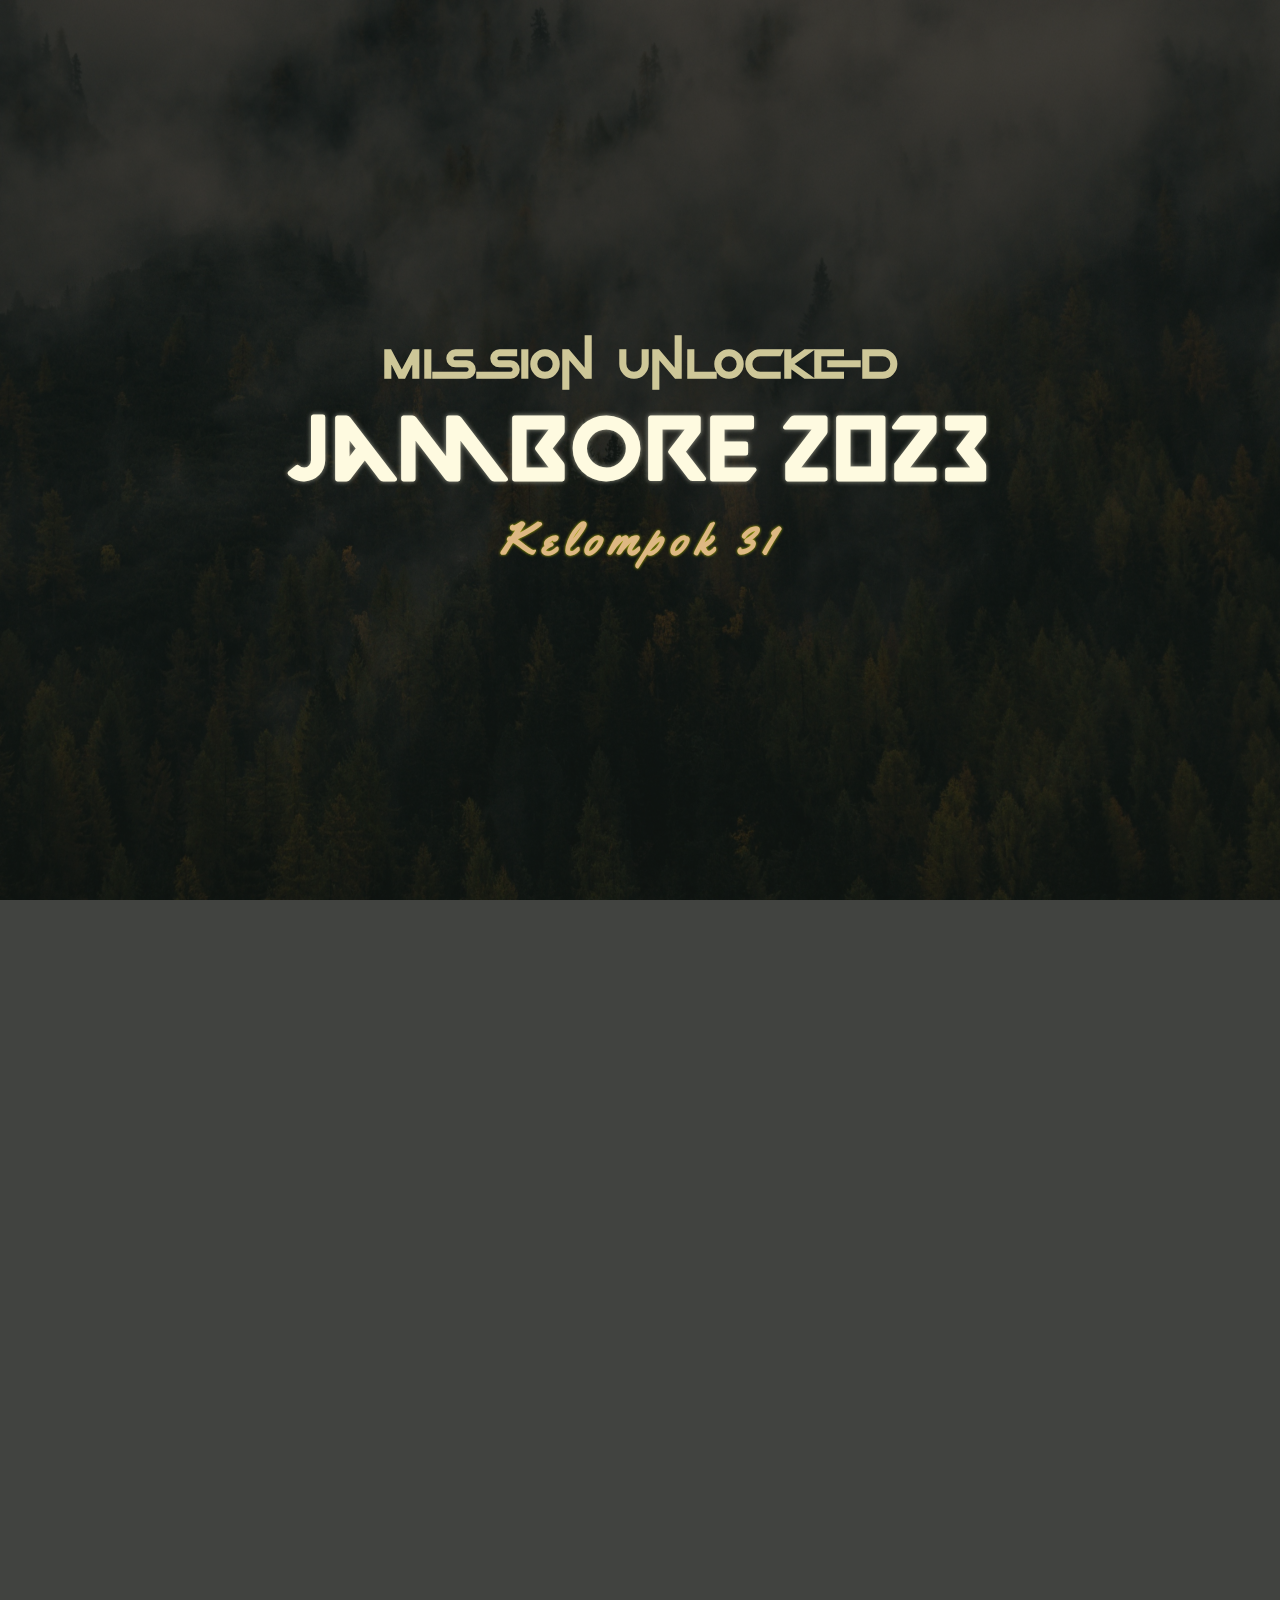
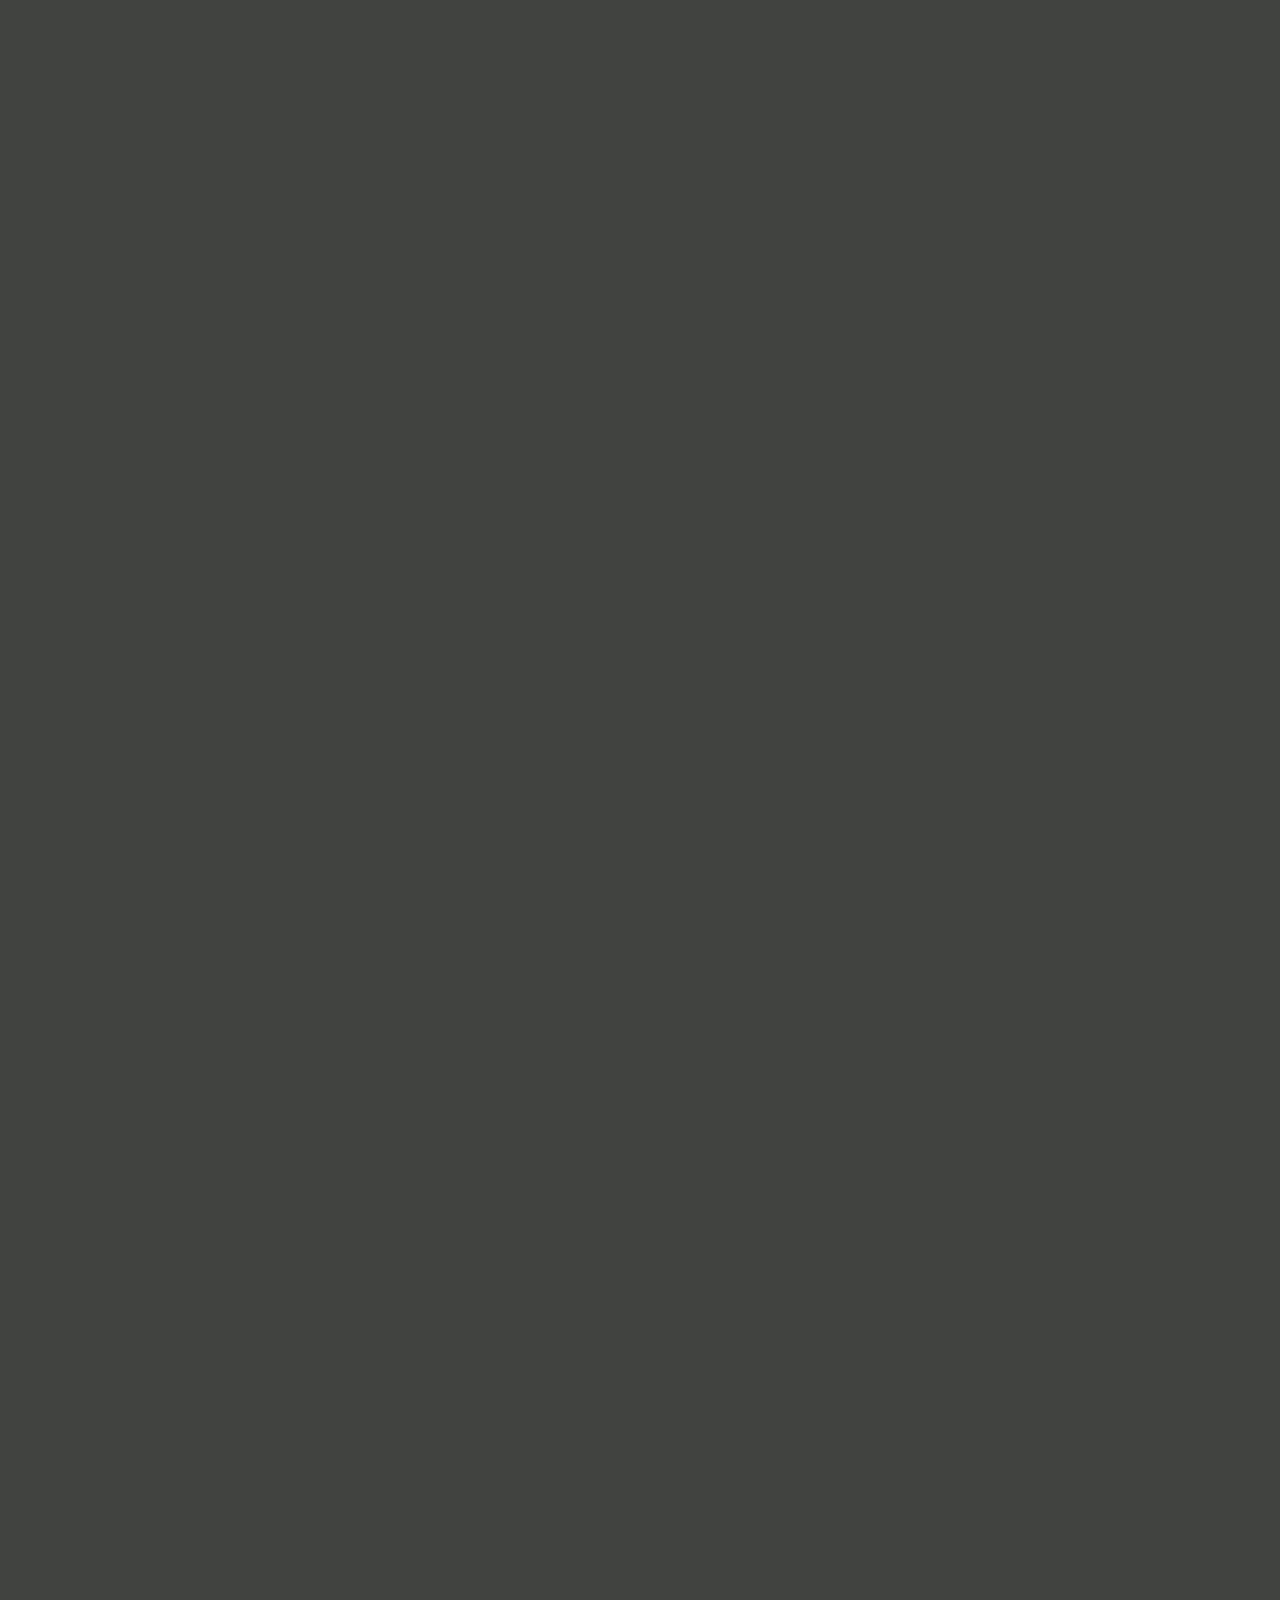
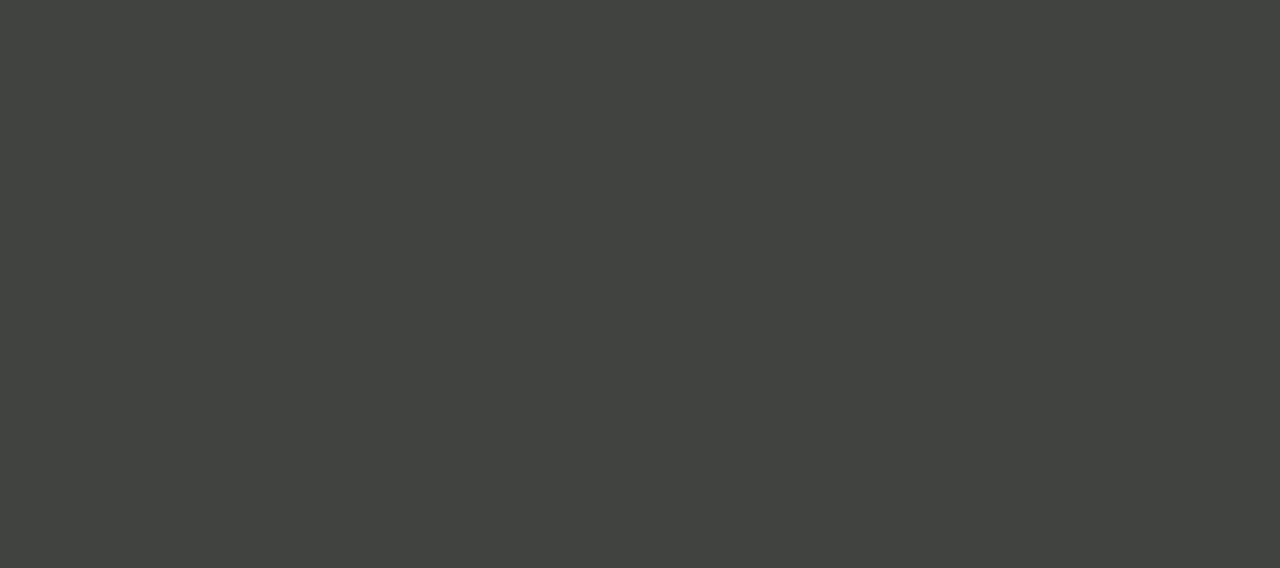
==== index.html @ 5672bdc5 "Add files via upload" ====
<!DOCTYPE html>
<html lang="en">
<head>
    <meta charset="UTF-8">
    <meta http-equiv="X-UA-Compatible" content="IE=edge">
    <meta name="viewport" content="width=device-width, initial-scale=1.0">
    <title>Jambore Kelompok 31</title>
    <link rel="preconnect" href="https://fonts.googleapis.com">
<link rel="preconnect" href="https://fonts.gstatic.com" crossorigin>
<link href="https://fonts.googleapis.com/css2?family=Josefin+Sans&family=Lato:wght@300&family=Playfair+Display&family=Poppins&family=Red+Hat+Display:ital,wght@0,400;0,500;0,700;1,400;1,500;1,700&family=Roboto&family=Yellowtail&family=Yeseva+One&display=swap" rel="stylesheet">
    <link rel="stylesheet" href="style.css">
    <link href="https://unpkg.com/aos@2.3.1/dist/aos.css" rel="stylesheet">
</head>
<body>
    <div class="wrap">
        <section class="page flexCol" id="home">
            <h1 class="subTitle" data-aos="fade-right" data-aos-delay="300" data-aos-easing="ease-in-sine">
                Mission Unlocked
            </h1>
            <h1 class="mainTitle" data-aos="fade-left" data-aos-delay="300" data-aos-easing="ease-in-sine">
                Jambore 2023
            </h1>
            <h1 class="subTitle2" data-aos="fade-right" data-aos-delay="300" data-aos-easing="ease-in-sine">
                Kelompok 31
            </h1>
        </section>
        <section class="page flexCol" id="setting">
            <h2 class="heading" data-aos="flip-left">
                The Squad
            </h2>
            <p class="members" data-aos="fade-left">
                Moses Joshua Lesmana, Hans Joseph Himawan, Vincentius Farrel Bhaskoro Setyanto, 
                Jovan Iskandar, Haposan Christian Gultom, Alexander Bayuarsa Narresputra,
                Andre Nicholas Sedewa Brata, Marcellus Darren Zhang
            </p>
            <img src="squad.JPG" alt="Kelompok 31" class="squad" data-aos="zoom-in-right">
        </section>
        <section class="page flexCol" id="setting">
            <h2 class="heading" data-aos="flip-left">
                Location
            </h2>
            <div class="subpage flexRow">
                <div class="col">
                    <img data-aos="zoom-in-left" src="merapi_bw.png" class="merapi" alt="Merapi Black and White">
                </div>
                <div class="col">
                    <p class="desc" data-aos="zoom-in-right">
                        Deles, Desa Sidorejo <br>
                        Kaki Gunung Merapi <br>
                        Klaten, Jawa Tengah
                    </p>
                </div>
            </div>
            <h2 class="heading" data-aos="flip-left">
                Date
            </h2>
            <div class="subpage flexRow">
                <p class="desc" style="font-size: 4rem;" data-aos="zoom-in-up">6-9 Februari 2023</p>
            </div>
        </section>
        <section class="page flexCol" id="setting">
            <h2 class="heading" data-aos="fade-up">
                Events
            </h2>
            <div class="subpage">
                <div class="event" data-aos="flip-left">
                    <h3 class="subheading">Day 1 : Arrival</h3>
                    <p class="par">
                        Treking ke tempat perkemahan <br>
                        Makan Malam <br>
                        Upcara Pembukaan Jambore <br>
                    </p>
                </div>
                <div class="event" data-aos="flip-left">
                    <h3 class="subheading">Day 2 : Social Survival</h3>
                    <p class="par">
                        Membantu warga setempat 
                        dengan bekerja seperti berkebun, 
                        berternak, dan membereskan rumah
                    </p>
                </div>
                <div class="event" data-aos="flip-left">
                    <h3 class="subheading">Day 3 : D-Day</h3>
                    <p class="par">
                        Treking dari tempat perkemahan
                        ke Kampung Girpasang
                    </p>
                </div>
                <div class="event" data-aos="flip-left">
                    <h3 class="subheading">Day 4 : Road Trip</h3>
                    <p class="par">
                        Mengunjungi karya-karya Jesuit di Jawa Tengah
                        seperti Kursus Pertanian Taman Tani Salatiga
                        dan Kolese Loyola Semarang
                    </p>
                </div>
            </div>
        </section>
    </div>
    <script src="https://unpkg.com/aos@2.3.1/dist/aos.js"></script>
    <script src="script.js"></script>
    <script>
        AOS.init();
    </script>
</body>
</html>
---- style.css ----
* {
    margin: 0;
    padding: 0;
    box-sizing: border-box;
    font-family: 'Poppins';
    text-align: center;
}

html {
    font-size: 15px;
    width: 100vw;
    overflow-x: hidden;
}

body {
    background-image: url('wallpaper.webp');
    background-size: 100% 100%;
    background-repeat: no-repeat;
    background-position: center;
    background-attachment: fixed;
    margin: 0;
    padding: 0;
    padding: 0;
    overflow-x: hidden;
    box-sizing: border-box;
}

.wrap {
    min-height: 100vh;
    width: 100vw;
    background-color: rgba(17, 20, 16, 0.8);
    background-attachment: fixed;
    background-position: center;
    background-size: 100%;
}

.page {
    min-width: 100vw;
    min-height: 100vh;
    display: flex;
    justify-content: center;
    align-items: center;
    padding: 30px;
    gap: 10px;
    flex-wrap: wrap;
}

.subpage {
    display: flex;
    justify-content: center;
    align-items: center;
    padding: 50px 30px;
    gap: 30px;
    flex-wrap: wrap;
}

.flexCol {
    flex-direction: column;
    width: 100%;
}

.flexRow {
    flex-direction: row;
    width: 100%;
    flex-wrap: wrap;
}

.mainTitle {
    font-size: 6rem;
    color: #FEFAE0;
    font-family: valorant;
    text-shadow: 0 0 5px #fefae090;
    margin-bottom: -10px;
    animation-name: title;
    animation-duration: 4s;
    animation-iteration-count: infinite;
}

@keyframes title {
    from {color: #FEFAE0;}
    to  {color: #a2d494;}
}

.subTitle {
    font-size: 3rem;
    color: #cec798;
    font-family: squidGame;
    margin: -5px;
}

.subTitle2 {
    font-size: 3rem;
    color: #deb883;
    font-family: 'Yellowtail', cursive;
    text-shadow: 0 0 3px rgba(246, 255, 0, 0.707);
    letter-spacing: 8px;
}

.col {
    width: calc( 50% - 50px );
    display: flex;
    flex-direction: column;
    align-items: center;
    justify-content: center;
    min-width: 500px;
}

.heading {
    font-size: 4.5rem;
    color: #ddefcf;
    font-family: squidGame;
    margin: -5px;
    text-shadow: 0 0 5px rgba(212, 255, 0, 0.64);
}

.squad {
    max-width: 1000px;
    height: auto;
    border-radius: 10px;
    animation-name: opac;
    animation-duration: 10s;
    animation-iteration-count: infinite;
}

.merapi {
    max-width: 680px; 
    height: auto;
    width: 100%;
    animation-name: opac;
    animation-duration: 4s;
    animation-iteration-count: infinite;
}

@keyframes opac {
    from {opacity: 1;}
    25% {opacity: 0.6;}
    50% {opacity: 0.3;}
    75% {opacity: 0.6;}
    to  {opacity: 1;}
}

.desc {
    color: #cec9a4;
    font-size: 2.5rem;
    font-family: valorant;
}

.members {
    color: #cec9a4;
    font-size: 1.5rem;
    font-family: valorant;
    padding: 10px;
    max-width: 1000px;
}

.event {
    margin: 20px 0 10px;
    max-width: 500px;
    background-color: rgba(0, 0, 0, 0.3);
    padding: 20px;
    border-radius: 10px;
}

.subheading {
    color: #a4cec1;
    font-size: 2.5rem;
    font-family: 'valorant';
}

.par {
    color: #cec9a4;
    font-size: 2rem;
    font-weight: bold;
    font-family: 'Poppins', sans-serif;
    text-align: center;
}

@media only screen and (max-width: 600px) {
    html {
        font-size: 8px;
    }
    body {
        background: rgb(17, 20, 16);
    }
    .wrap {
        background: none;
    }
  }

@font-face {
    font-family: squidGame;
    src: url('Game Of Squids.ttf');
  }

  @font-face {
    font-family: valorant;
    src: url('Valorant Font.ttf');
  }
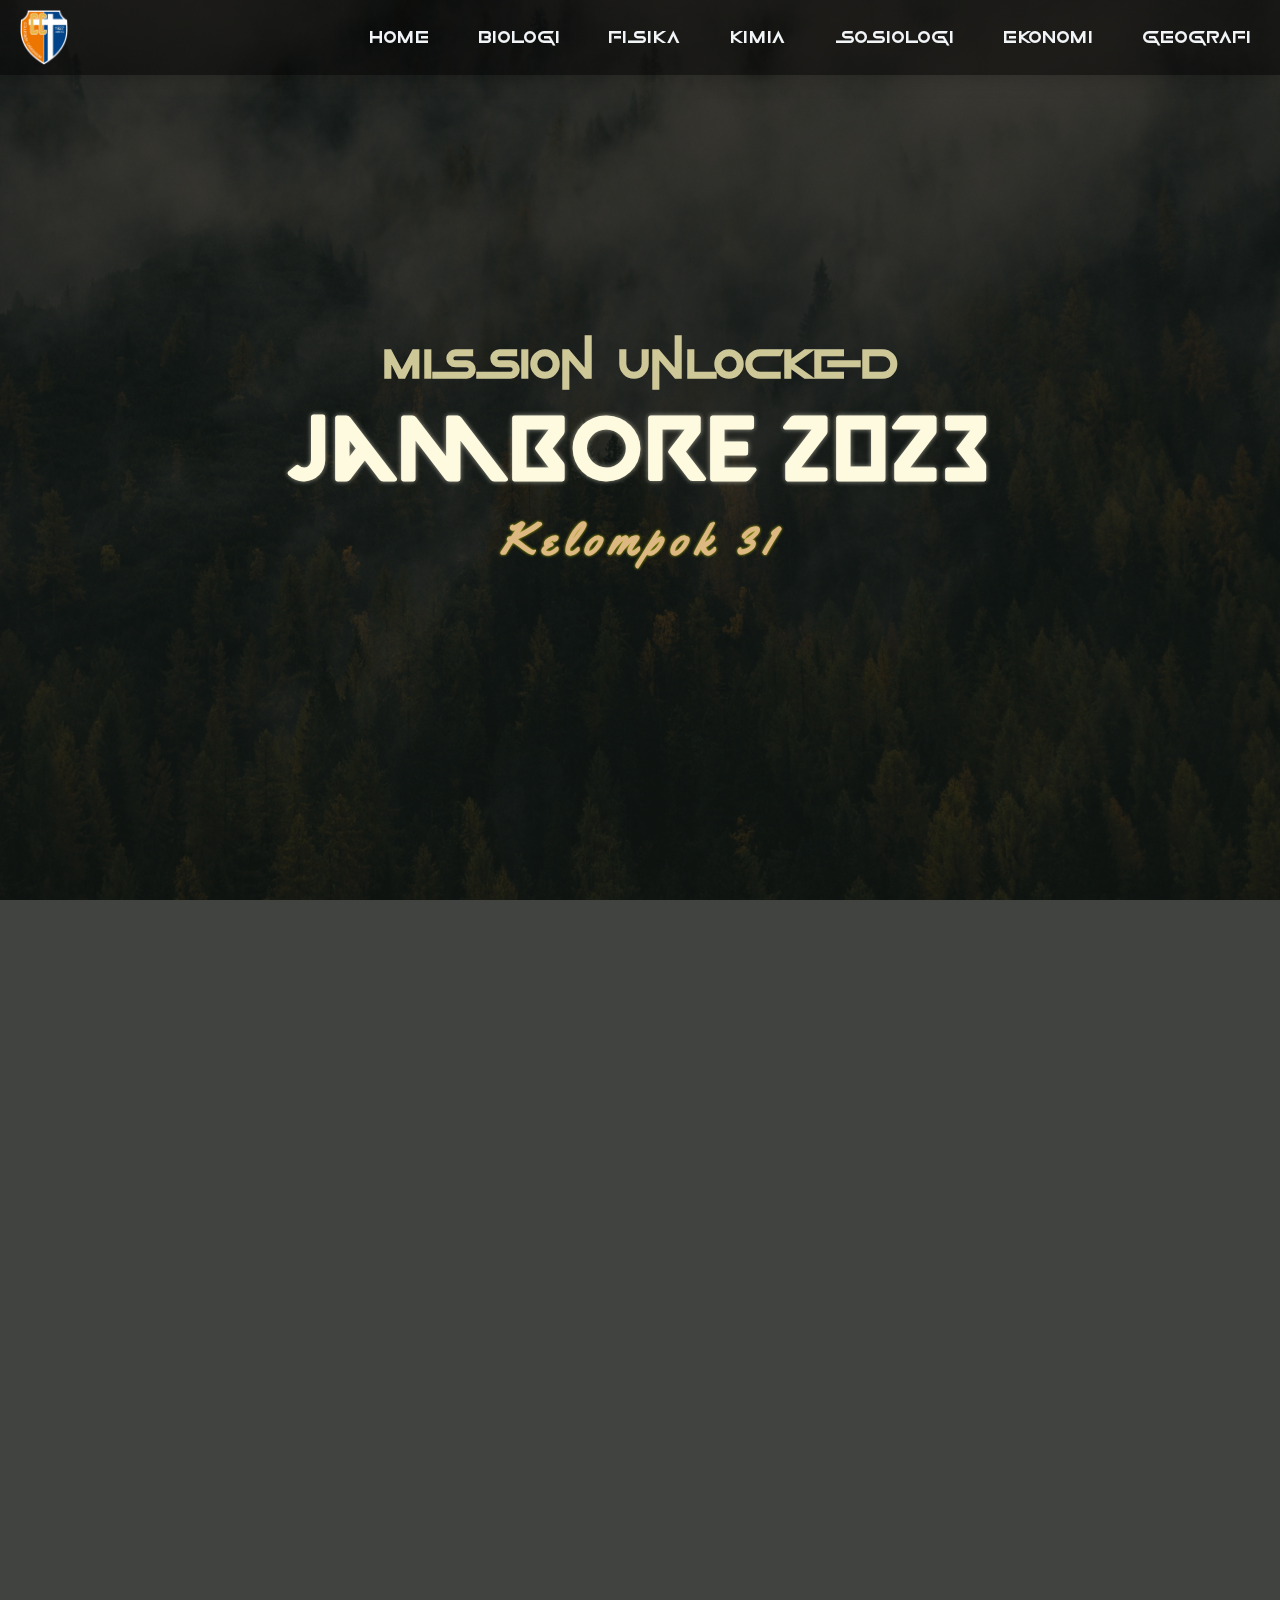
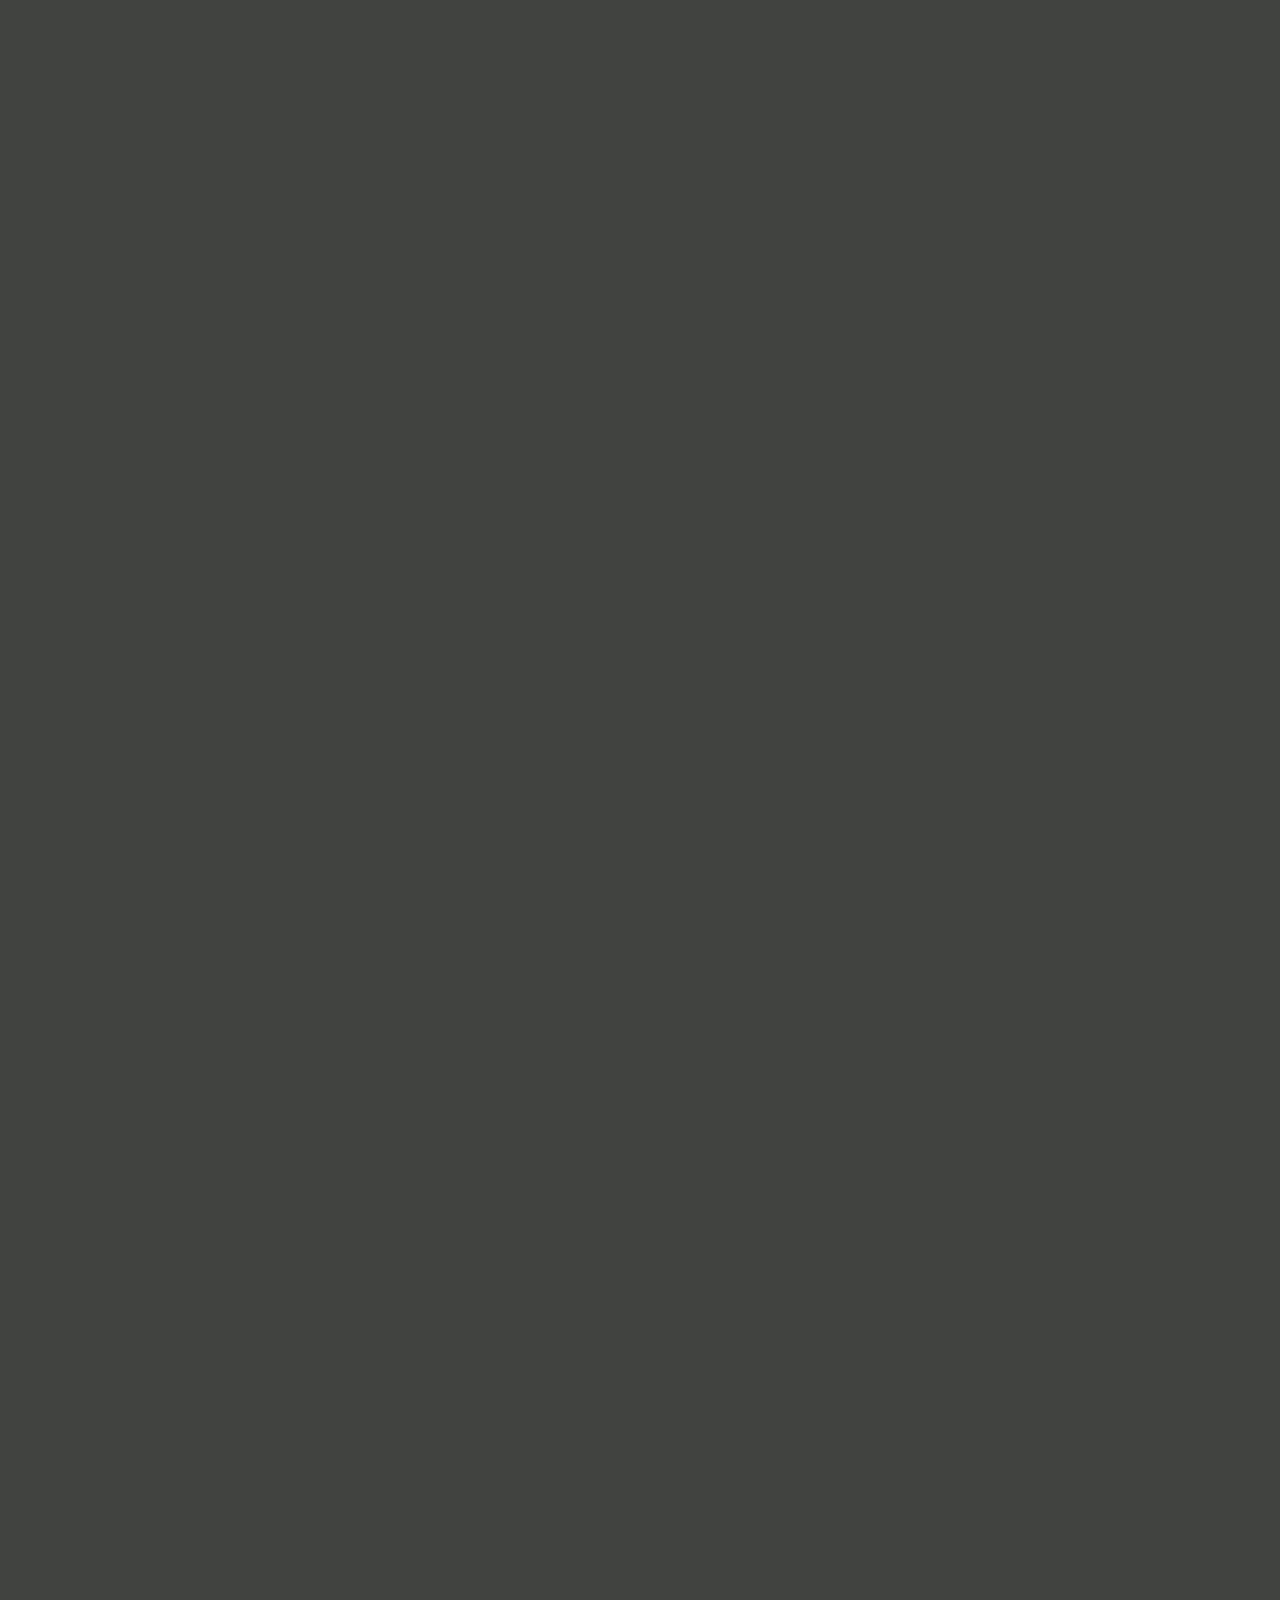
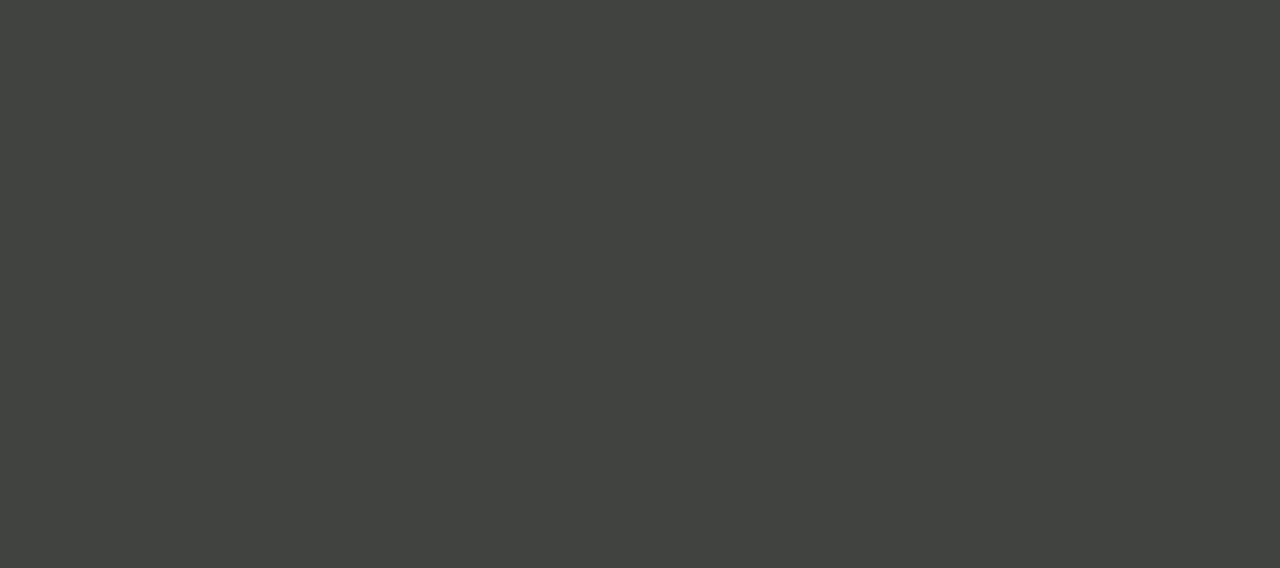
==== commit e988cd03: "navbar" ====
--- a/index.html
+++ b/index.html
@@ -9,9 +9,29 @@
 <link rel="preconnect" href="https://fonts.gstatic.com" crossorigin>
 <link href="https://fonts.googleapis.com/css2?family=Josefin+Sans&family=Lato:wght@300&family=Playfair+Display&family=Poppins&family=Red+Hat+Display:ital,wght@0,400;0,500;0,700;1,400;1,500;1,700&family=Roboto&family=Yellowtail&family=Yeseva+One&display=swap" rel="stylesheet">
     <link rel="stylesheet" href="style.css">
+    <link rel="stylesheet" href="nav.css">
     <link href="https://unpkg.com/aos@2.3.1/dist/aos.css" rel="stylesheet">
 </head>
 <body>
+    <nav>
+        <div class="logo">
+            <img src="Logo Kolese Kanisius.PNG" alt="Logo Kolese Kanisius">
+        </div>
+        <div class="hamburger">
+            <div class="line1"></div>
+            <div class="line2"></div>
+            <div class="line3"></div>
+        </div>
+        <ul class="nav-links">
+            <li><a href="#">Home</a></li>
+            <li><a href="#">Biologi</a></li>
+            <li><a href="#">Fisika</a></li>
+            <li><a href="#">Kimia</a></li>
+            <li><a href="#">Sosiologi</a></li>
+            <li><a href="#">Ekonomi</a></li>
+            <li><a href="#">Geografi</a></li>
+        </ul>
+    </nav>
     <div class="wrap">
         <section class="page flexCol" id="home">
             <h1 class="subTitle" data-aos="fade-right" data-aos-delay="300" data-aos-easing="ease-in-sine">
@@ -99,6 +119,7 @@
     </div>
     <script src="https://unpkg.com/aos@2.3.1/dist/aos.js"></script>
     <script src="script.js"></script>
+    <script src="nav.js"></script>
     <script>
         AOS.init();
     </script>
--- a/style.css
+++ b/style.css
@@ -114,6 +114,7 @@
 }
 
 .squad {
+    width: 100%;
     max-width: 1000px;
     height: auto;
     border-radius: 10px;
--- a/nav.css
+++ b/nav.css
@@ -0,0 +1,157 @@
+nav {
+    height: 5rem;
+    width: 100vw;
+    background-color: rgba(0, 0, 0, 0.5);
+    box-shadow: 0 3px 20px rgba(0, 0, 0, 0.2);
+    display: flex;
+    position: fixed;
+    z-index: 10;
+    justify-content: space-between;
+    padding: 0 10px;
+    font-size: 1rem;
+}
+
+/*Styling logo*/
+.logo{
+    padding: 10px;
+    text-align: center;
+}
+
+.logo img {
+    height: 100%;
+    max-width: 5rem;
+}
+
+/*Styling Links*/
+.nav-links{
+    display: flex;
+    list-style: none; 
+    width: 100%;
+    padding: 0 0.7vw;
+    justify-content: right;
+    align-items: center;
+    text-transform: uppercase;
+    gap: 2rem;
+}
+
+.nav-links li a{
+    text-decoration: none;
+    margin: 0 0.7vw;
+    color: #f2f5f7;
+    font-family: squidGame;
+    letter-spacing: 1px;
+    font-weight: 300;
+    font-size: 1.3rem;
+}
+.nav-links li a:hover {
+    color: #61DAFB;
+}
+.nav-links li {
+    position: relative;
+}
+.nav-links li a::before {
+    content: "";
+    display: block;
+    height: 3px;
+    width: 0%;
+    background-color: #61DAFB;
+    position: absolute;
+    transition: all ease-in-out 250ms;
+    margin: 0 0 0 10%;
+}
+.nav-links li a:hover::before{
+    width: 80%;
+}
+
+/*Styling Hamburger Icon*/
+.hamburger div{
+    width: 30px;
+    height:3px;
+    background: #f2f5f7;
+    margin: 5px;
+    transition: all 0.3s ease;
+}
+.hamburger{
+    display: none;
+}
+
+/*Stying for small screens*/
+@media screen and (max-width: 1050px){
+    nav{
+        position: fixed;
+        z-index: 3;
+        justify-content: space-evenly;
+    }
+    .hamburger{
+        display:block;
+        position: absolute;
+        cursor: pointer;
+        right: 5%;
+        top: 50%;
+        transform: translate(-5%, -50%);
+        z-index: 2;
+        transition: all 0.7s ease;
+    }
+    .nav-links{
+        position: fixed;
+        background: #131418;
+        height: 100vh;
+        width: 100%;
+        flex-direction: column;
+        clip-path: circle(50px at 90% -20%);
+        -webkit-clip-path: circle(50px at 90% -10%);
+        transition: all 1s ease-out;
+        pointer-events: none;
+        justify-content: space-evenly;
+    }
+    .nav-links.open{
+        clip-path: circle(1000px at 90% -10%);
+        -webkit-clip-path: circle(1000px at 90% -10%);
+        pointer-events: all;
+    }
+    .nav-links li{
+        opacity: 0;
+    }
+    .nav-links li:nth-child(1){
+        transition: all 0.5s ease 0.2s;
+    }
+    .nav-links li:nth-child(2){
+        transition: all 0.5s ease 0.4s;
+    }
+    .nav-links li:nth-child(3){
+        transition: all 0.5s ease 0.6s;
+    }
+    .nav-links li:nth-child(4){
+        transition: all 0.5s ease 0.7s;
+    }
+    .nav-links li:nth-child(5){
+        transition: all 0.5s ease 0.8s;
+    }
+    .nav-links li:nth-child(6){
+        transition: all 0.5s ease 0.9s;
+        margin: 0;
+    }
+    .nav-links li:nth-child(7){
+        transition: all 0.5s ease 1s;
+        margin: 0;
+    }
+    li.fade{
+        opacity: 1;
+    }
+}
+/*Animating Hamburger Icon on Click*/
+.toggle .line1{
+    transform: rotate(-45deg) translate(-5px,6px);
+}
+.toggle .line2{
+    transition: all 0.7s ease;
+    width:0;
+}
+.toggle .line3{
+    transform: rotate(45deg) translate(-5px,-6px);
+}
+
+@font-face {
+    font-family: squidGame;
+    src: url('Game Of Squids.ttf');
+  }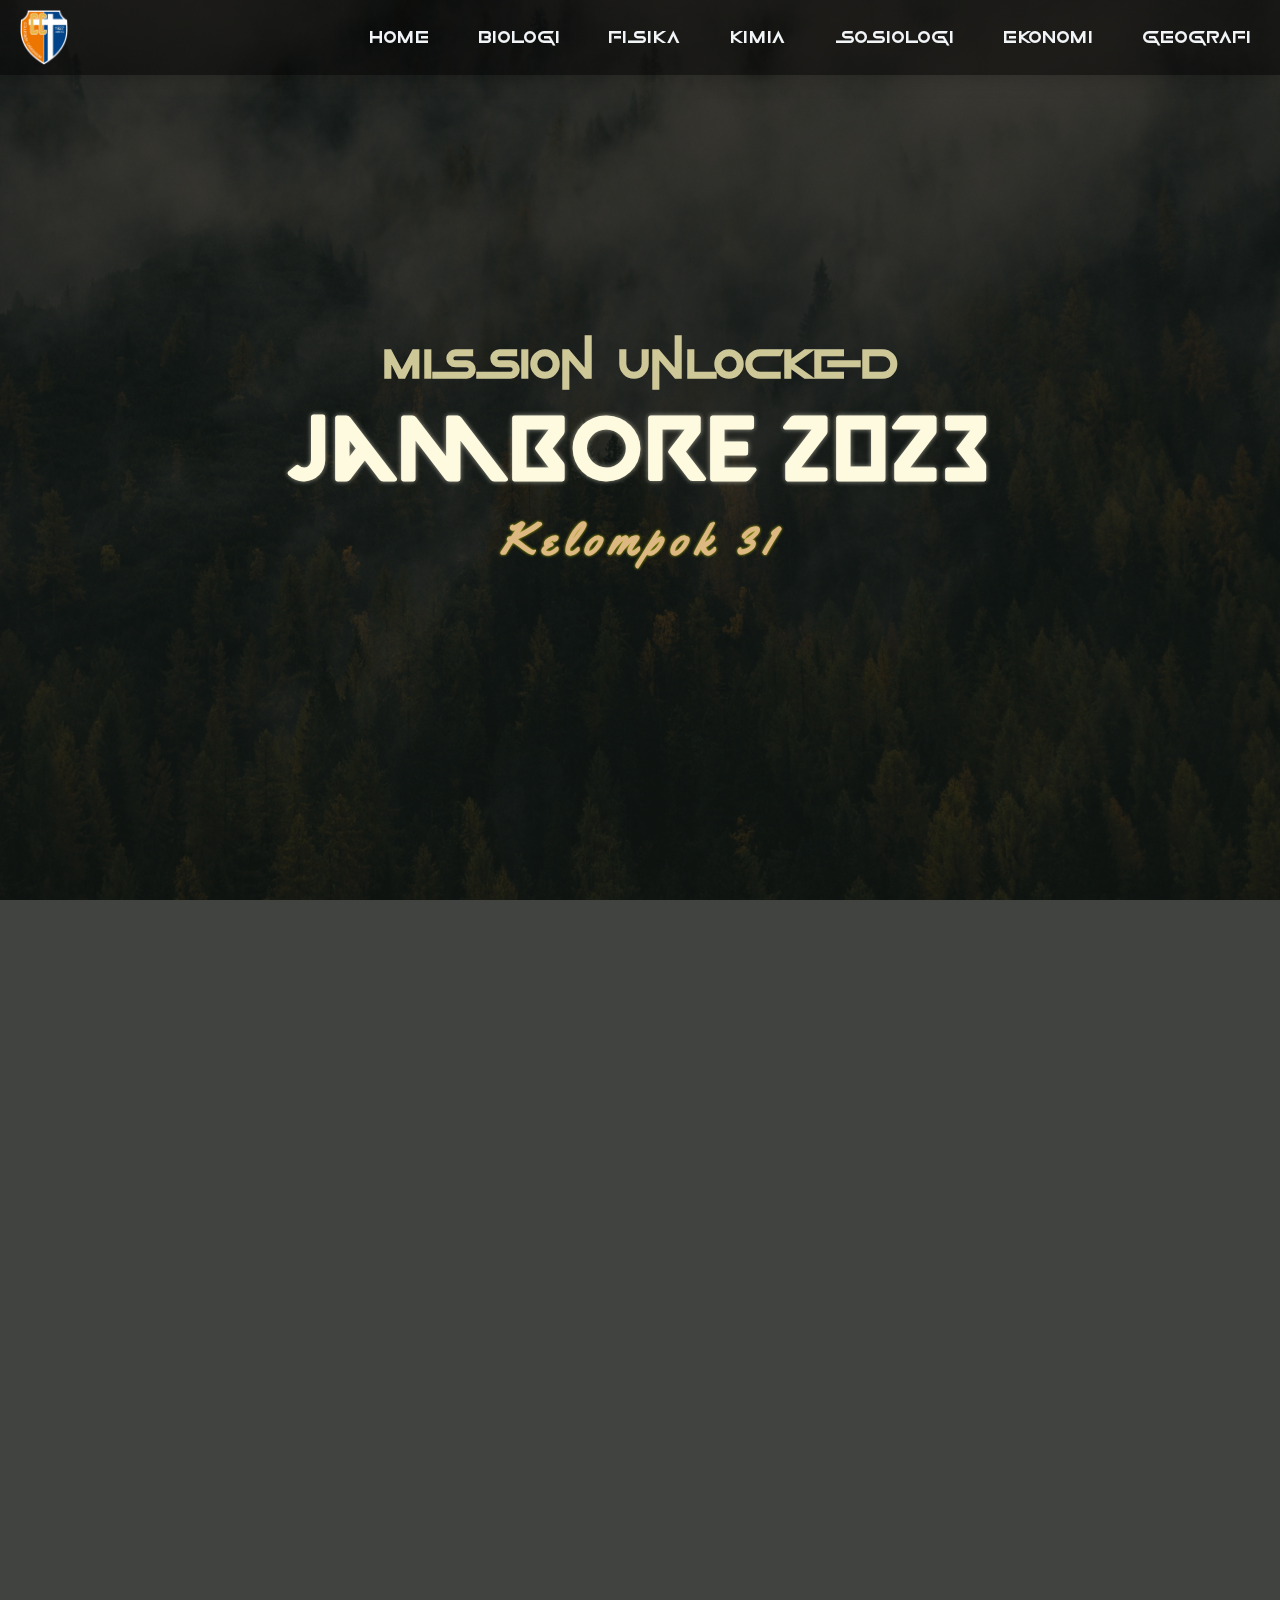
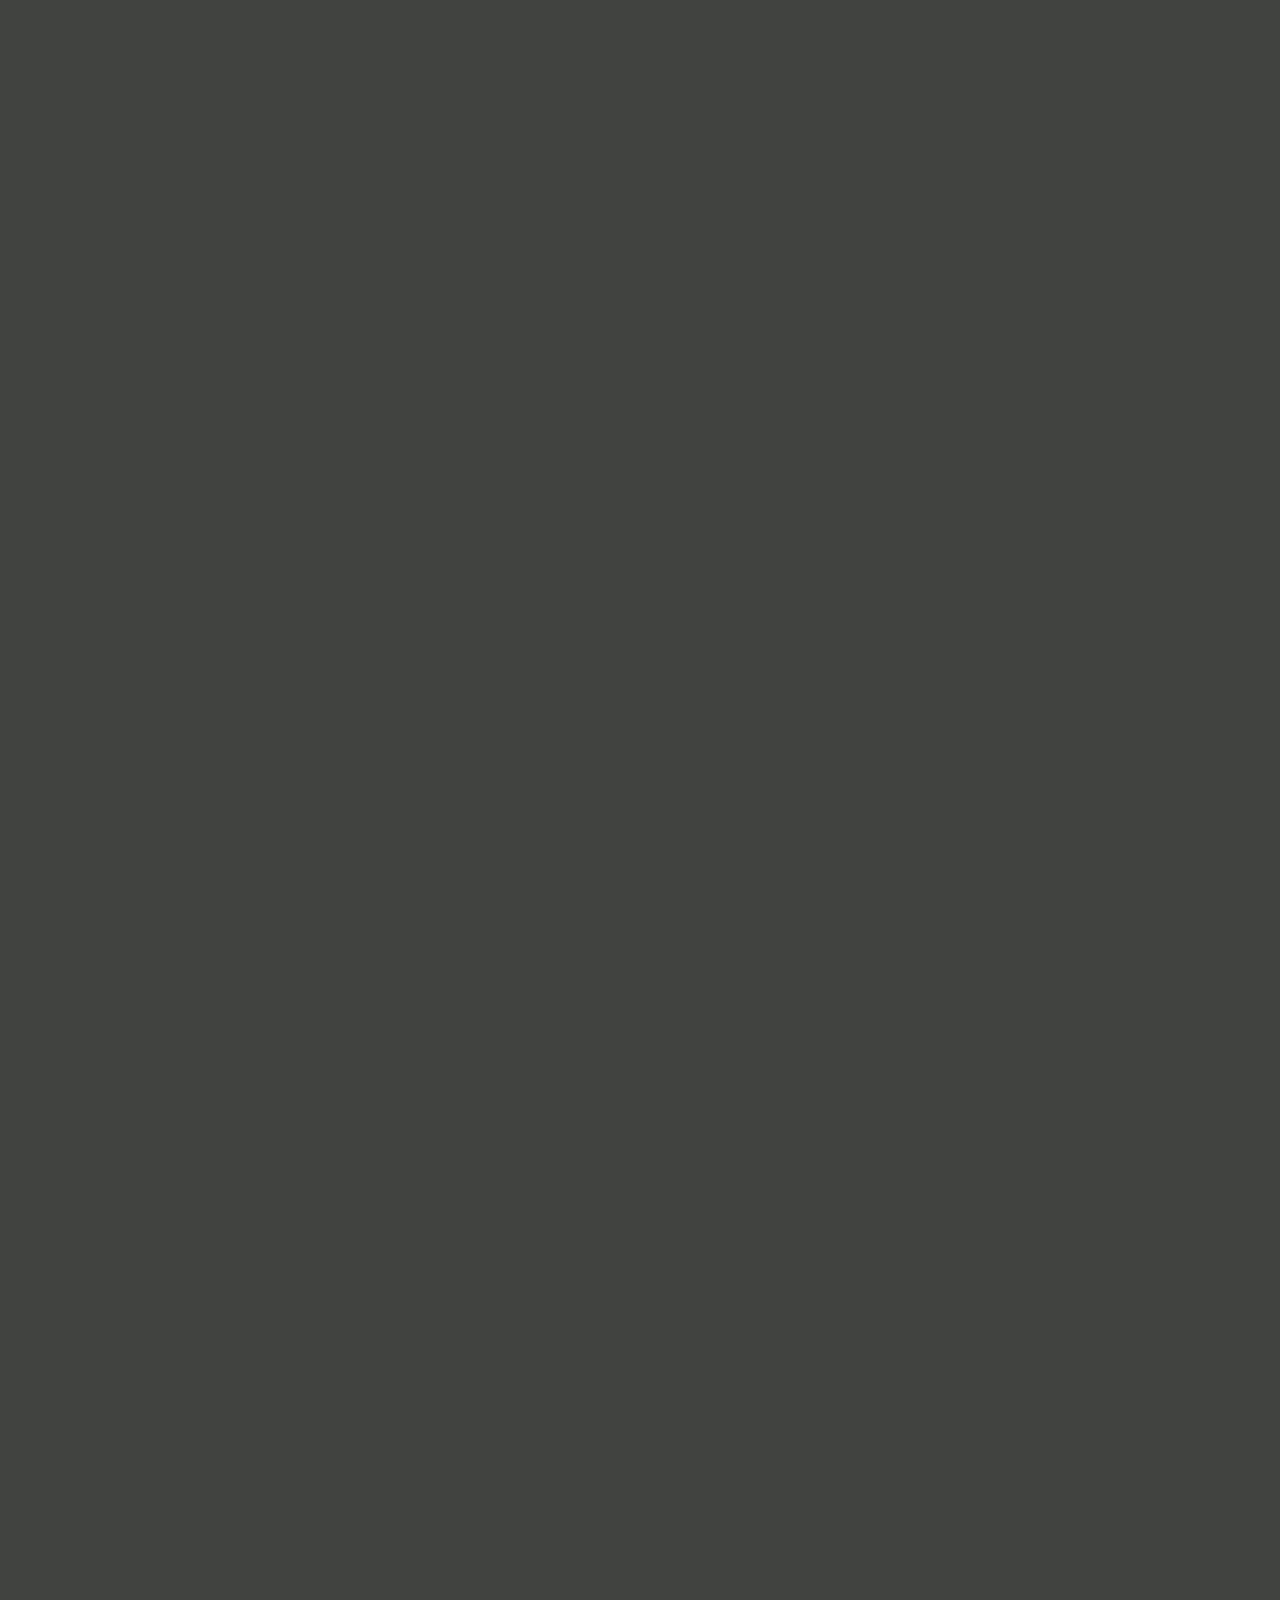
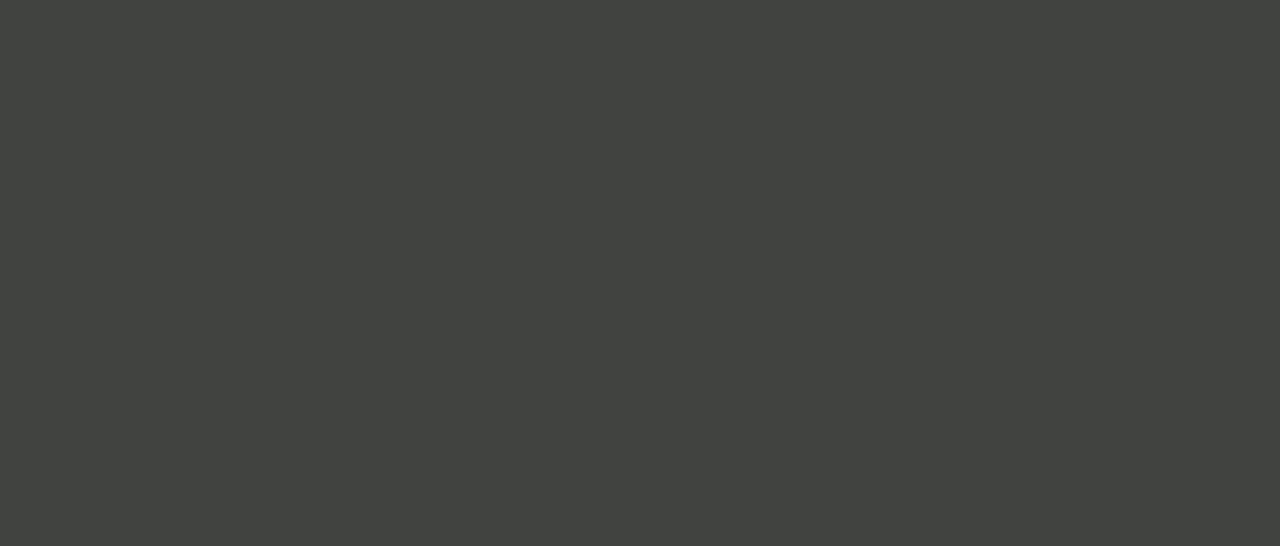
==== commit be494bea: "navlinks" ====
--- a/index.html
+++ b/index.html
@@ -8,7 +8,7 @@
     <link rel="preconnect" href="https://fonts.googleapis.com">
 <link rel="preconnect" href="https://fonts.gstatic.com" crossorigin>
 <link href="https://fonts.googleapis.com/css2?family=Josefin+Sans&family=Lato:wght@300&family=Playfair+Display&family=Poppins&family=Red+Hat+Display:ital,wght@0,400;0,500;0,700;1,400;1,500;1,700&family=Roboto&family=Yellowtail&family=Yeseva+One&display=swap" rel="stylesheet">
-    <link rel="stylesheet" href="style.css">
+    <link rel="stylesheet" href="index.css">
     <link rel="stylesheet" href="nav.css">
     <link href="https://unpkg.com/aos@2.3.1/dist/aos.css" rel="stylesheet">
 </head>
@@ -23,13 +23,13 @@
             <div class="line3"></div>
         </div>
         <ul class="nav-links">
-            <li><a href="#">Home</a></li>
-            <li><a href="#">Biologi</a></li>
-            <li><a href="#">Fisika</a></li>
-            <li><a href="#">Kimia</a></li>
-            <li><a href="#">Sosiologi</a></li>
-            <li><a href="#">Ekonomi</a></li>
-            <li><a href="#">Geografi</a></li>
+            <li><a href="index.html">Home</a></li>
+            <li><a href="biologi.html">Biologi</a></li>
+            <li><a href="fisika.html">Fisika</a></li>
+            <li><a href="kimia.html">Kimia</a></li>
+            <li><a href="sosiologi.html">Sosiologi</a></li>
+            <li><a href="ekonomi.html">Ekonomi</a></li>
+            <li><a href="geografi.html">Geografi</a></li>
         </ul>
     </nav>
     <div class="wrap">
@@ -118,7 +118,7 @@
         </section>
     </div>
     <script src="https://unpkg.com/aos@2.3.1/dist/aos.js"></script>
-    <script src="script.js"></script>
+    <script src="index.js"></script>
     <script src="nav.js"></script>
     <script>
         AOS.init();
--- a/index.css
+++ b/index.css
@@ -0,0 +1,202 @@
+* {
+    margin: 0;
+    padding: 0;
+    box-sizing: border-box;
+    font-family: 'Poppins';
+    text-align: center;
+}
+
+html {
+    font-size: 15px;
+    width: 100vw;
+    overflow-x: hidden;
+}
+
+body {
+    background-image: url('wallpaper.webp');
+    background-size: 100% 100%;
+    background-repeat: no-repeat;
+    background-position: center;
+    background-attachment: fixed;
+    margin: 0;
+    padding: 0;
+    padding: 0;
+    overflow-x: hidden;
+    box-sizing: border-box;
+}
+
+.wrap {
+    top: 5rem;
+    min-height: 100vh;
+    width: 100vw;
+    background-color: rgba(17, 20, 16, 0.8);
+    background-attachment: fixed;
+    background-position: center;
+    background-size: 100%;
+}
+
+.page {
+    min-width: 100vw;
+    min-height: 100vh;
+    display: flex;
+    justify-content: center;
+    align-items: center;
+    padding: 30px;
+    gap: 10px;
+    flex-wrap: wrap;
+}
+
+.subpage {
+    display: flex;
+    justify-content: center;
+    align-items: center;
+    padding: 50px 30px;
+    gap: 30px;
+    flex-wrap: wrap;
+}
+
+.flexCol {
+    flex-direction: column;
+    width: 100%;
+}
+
+.flexRow {
+    flex-direction: row;
+    width: 100%;
+    flex-wrap: wrap;
+}
+
+.mainTitle {
+    font-size: 6rem;
+    color: #FEFAE0;
+    font-family: valorant;
+    text-shadow: 0 0 5px #fefae090;
+    margin-bottom: -10px;
+    animation-name: title;
+    animation-duration: 4s;
+    animation-iteration-count: infinite;
+}
+
+@keyframes title {
+    from {color: #FEFAE0;}
+    to  {color: #a2d494;}
+}
+
+.subTitle {
+    font-size: 3rem;
+    color: #cec798;
+    font-family: squidGame;
+    margin: -5px;
+}
+
+.subTitle2 {
+    font-size: 3rem;
+    color: #deb883;
+    font-family: 'Yellowtail', cursive;
+    text-shadow: 0 0 3px rgba(246, 255, 0, 0.707);
+    letter-spacing: 8px;
+}
+
+.col {
+    width: calc( 50% - 50px );
+    display: flex;
+    flex-direction: column;
+    align-items: center;
+    justify-content: center;
+    min-width: 500px;
+}
+
+.heading {
+    font-size: 4.5rem;
+    color: #ddefcf;
+    font-family: squidGame;
+    margin: -5px;
+    text-shadow: 0 0 5px rgba(212, 255, 0, 0.64);
+}
+
+.squad {
+    width: 100%;
+    max-width: 1000px;
+    height: auto;
+    border-radius: 10px;
+    animation-name: opac;
+    animation-duration: 10s;
+    animation-iteration-count: infinite;
+}
+
+.merapi {
+    max-width: 680px; 
+    height: auto;
+    width: 100%;
+    animation-name: opac;
+    animation-duration: 4s;
+    animation-iteration-count: infinite;
+}
+
+@keyframes opac {
+    from {opacity: 1;}
+    25% {opacity: 0.6;}
+    50% {opacity: 0.3;}
+    75% {opacity: 0.6;}
+    to  {opacity: 1;}
+}
+
+.desc {
+    color: #cec9a4;
+    font-size: 2.5rem;
+    font-family: valorant;
+}
+
+.members {
+    color: #cec9a4;
+    font-size: 1.5rem;
+    font-family: valorant;
+    padding: 10px;
+    max-width: 1000px;
+}
+
+.event {
+    margin: 20px 0 10px;
+    max-width: 500px;
+    background-color: rgba(0, 0, 0, 0.3);
+    padding: 20px;
+    border-radius: 10px;
+}
+
+.subheading {
+    color: #a4cec1;
+    font-size: 2.5rem;
+    font-family: 'valorant';
+}
+
+.par {
+    color: #cec9a4;
+    font-size: 1.8rem;
+    font-weight: bold;
+    font-family: 'valorant', 'Poppins', sans-serif;
+    text-align: center;
+    line-height: 1.5;
+    padding-top: 1rem;
+}
+
+@media only screen and (max-width: 600px) {
+    html {
+        font-size: 8px;
+    }
+    body {
+        background: rgb(17, 20, 16);
+    }
+    .wrap {
+        background: none;
+    }
+  }
+
+@font-face {
+    font-family: squidGame;
+    src: url('Game Of Squids.ttf');
+  }
+
+  @font-face {
+    font-family: valorant;
+    src: url('Valorant Font.ttf');
+  }--- a/nav.css
+++ b/nav.css
@@ -1,3 +1,29 @@
+/*scrollbar*/
+
+/* width */
+::-webkit-scrollbar {
+    width: 5px;
+    background: rgb(0, 0, 0);
+}
+
+/* Track */
+::-webkit-scrollbar-track {
+    border-radius: 5px;
+}
+
+/* Handle */
+::-webkit-scrollbar-thumb {
+    background: rgba(255, 255, 255, 0.5); 
+    border-radius: 5px;
+}
+
+/* Handle on hover */
+::-webkit-scrollbar-thumb:hover {
+    background: #ffffff; 
+}
+
+/*navbar*/
+
 nav {
     height: 5rem;
     width: 100vw;
@@ -44,7 +70,7 @@
     font-size: 1.3rem;
 }
 .nav-links li a:hover {
-    color: #61DAFB;
+    color: #a2d494;
 }
 .nav-links li {
     position: relative;
@@ -54,7 +80,7 @@
     display: block;
     height: 3px;
     width: 0%;
-    background-color: #61DAFB;
+    background-color: #a2d494;
     position: absolute;
     transition: all ease-in-out 250ms;
     margin: 0 0 0 10%;
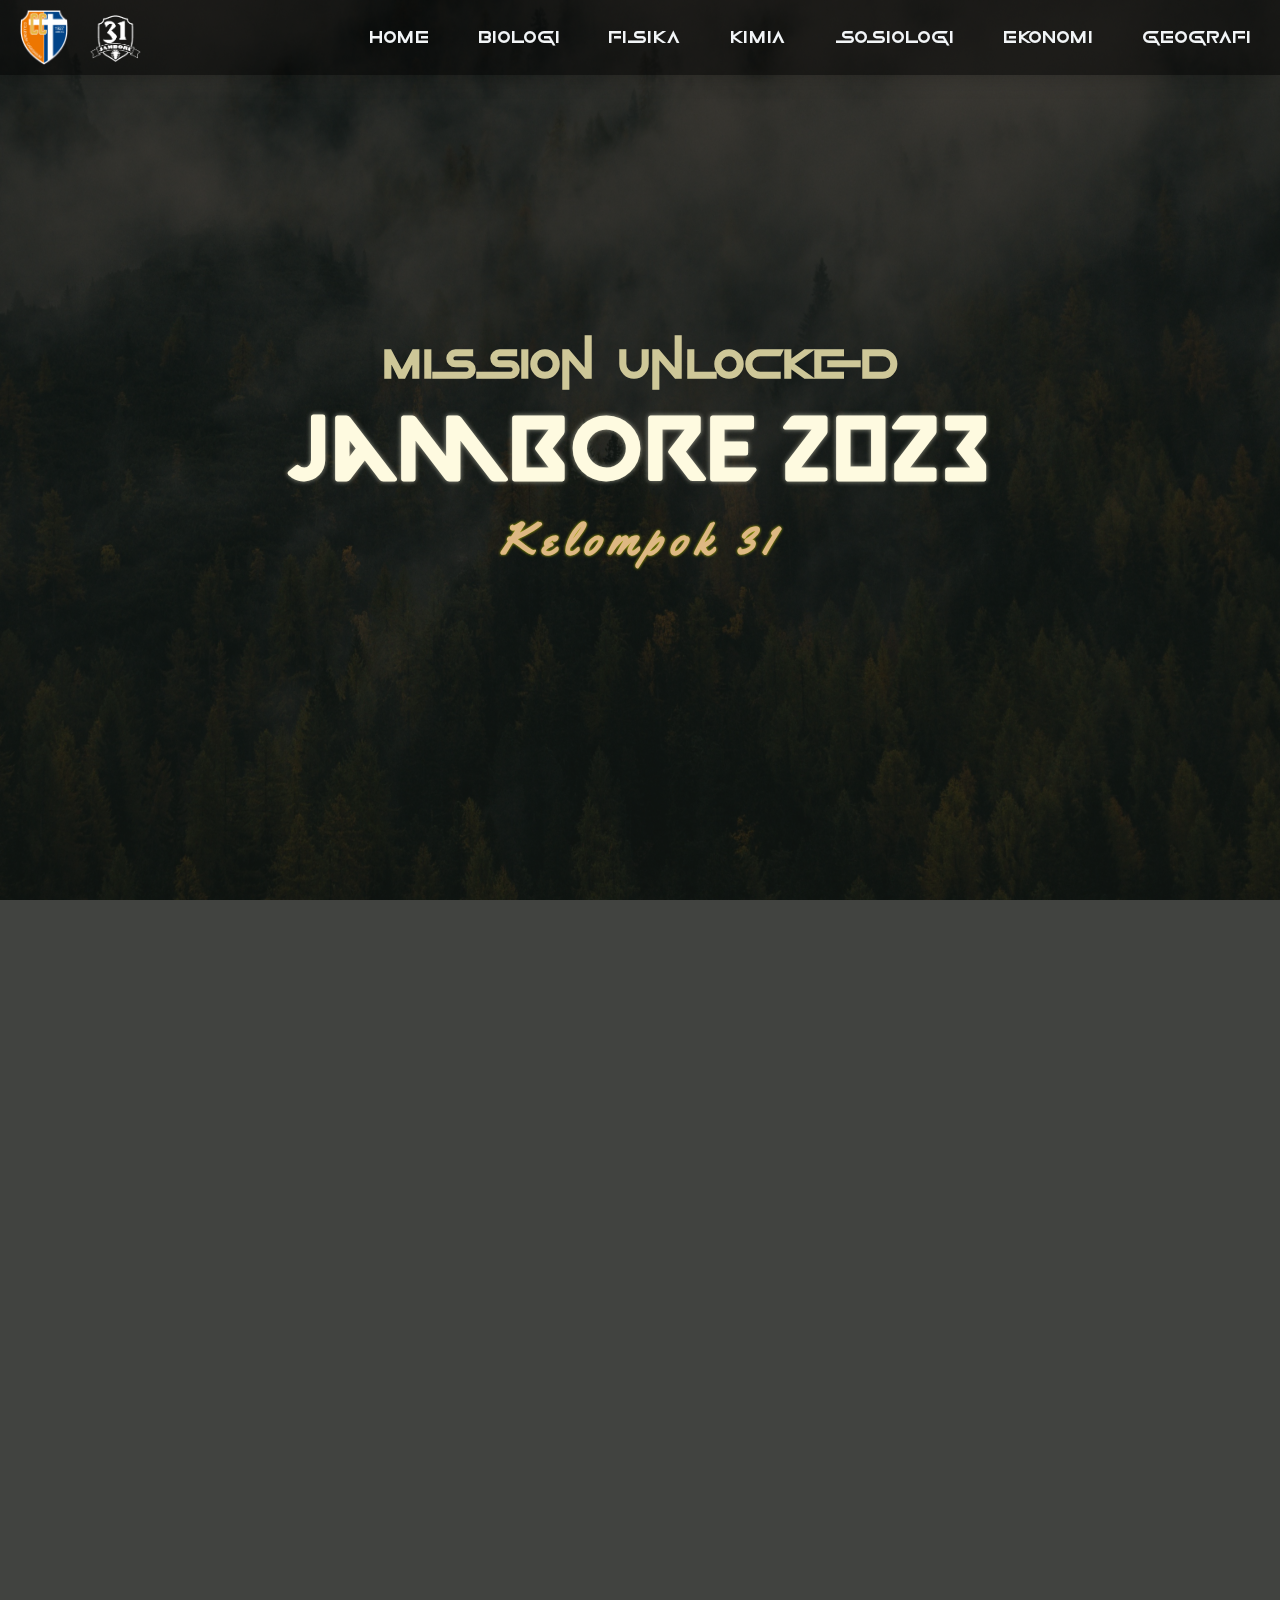
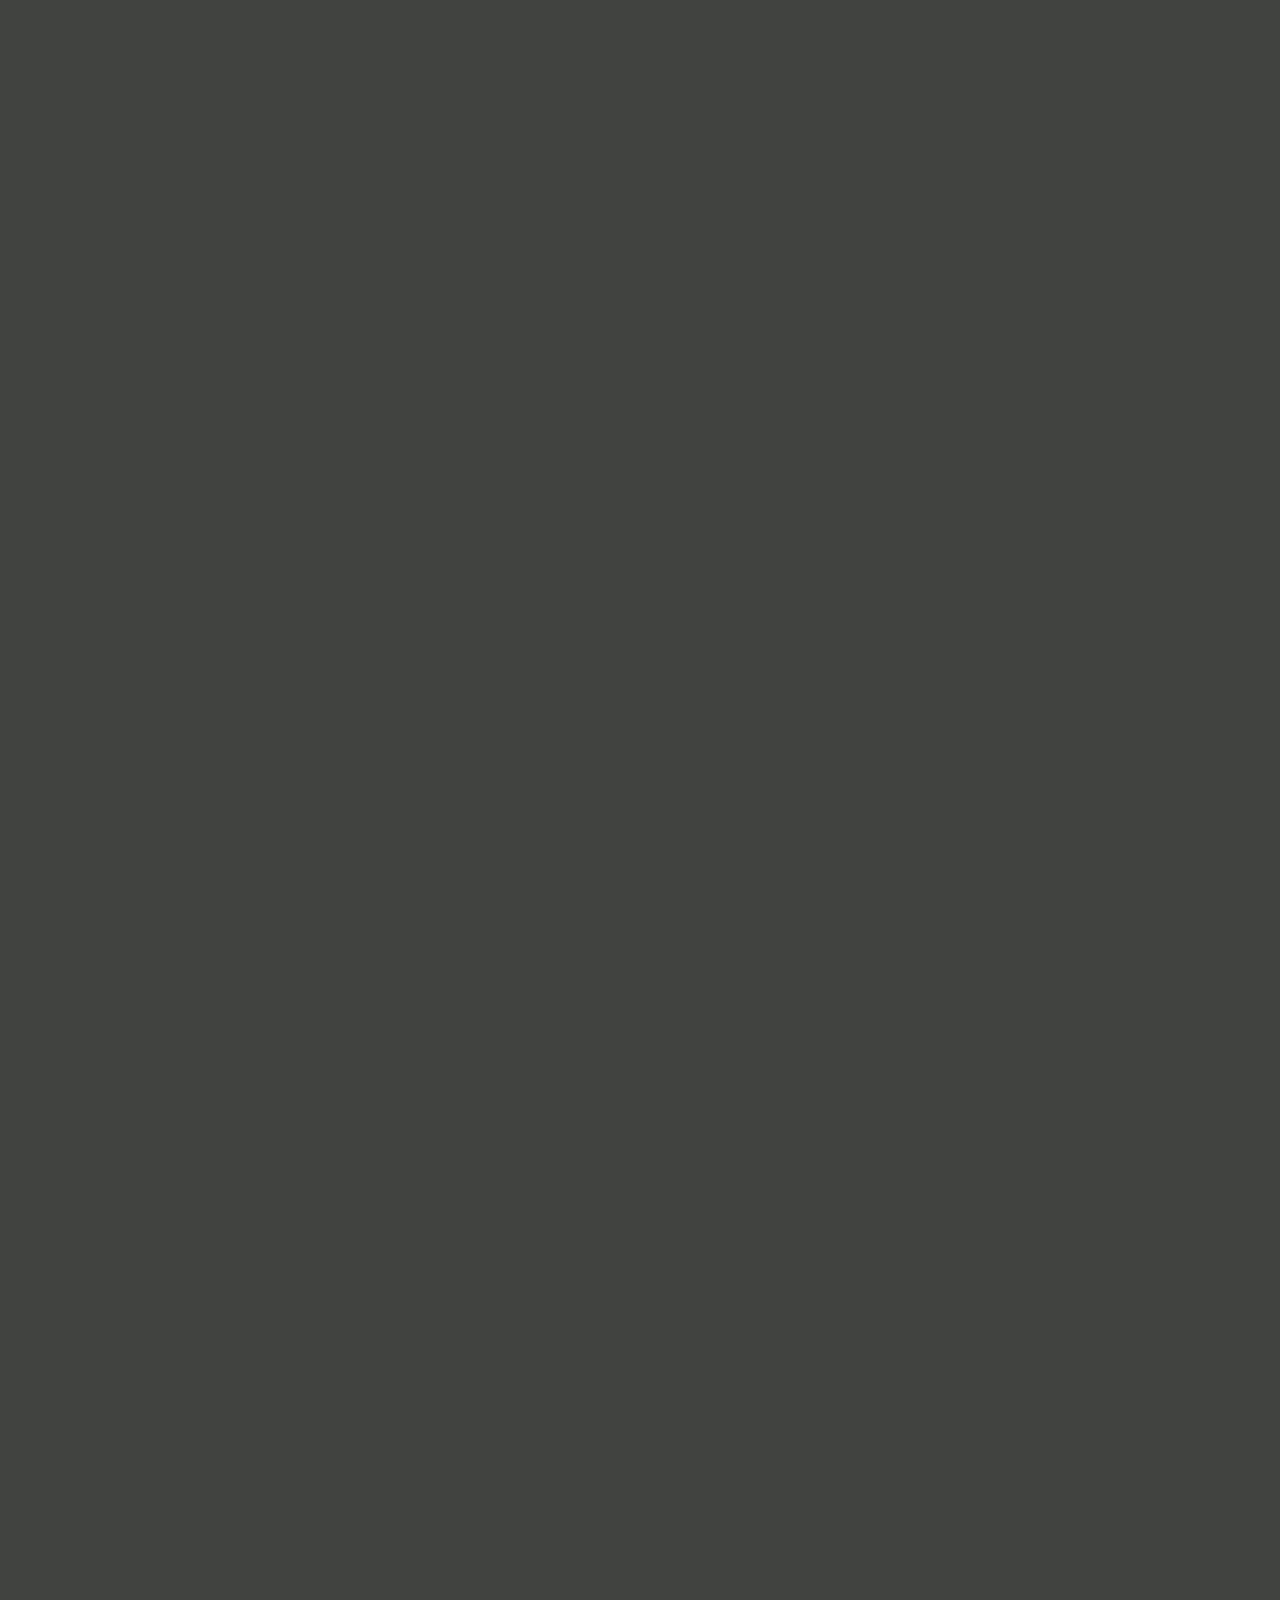
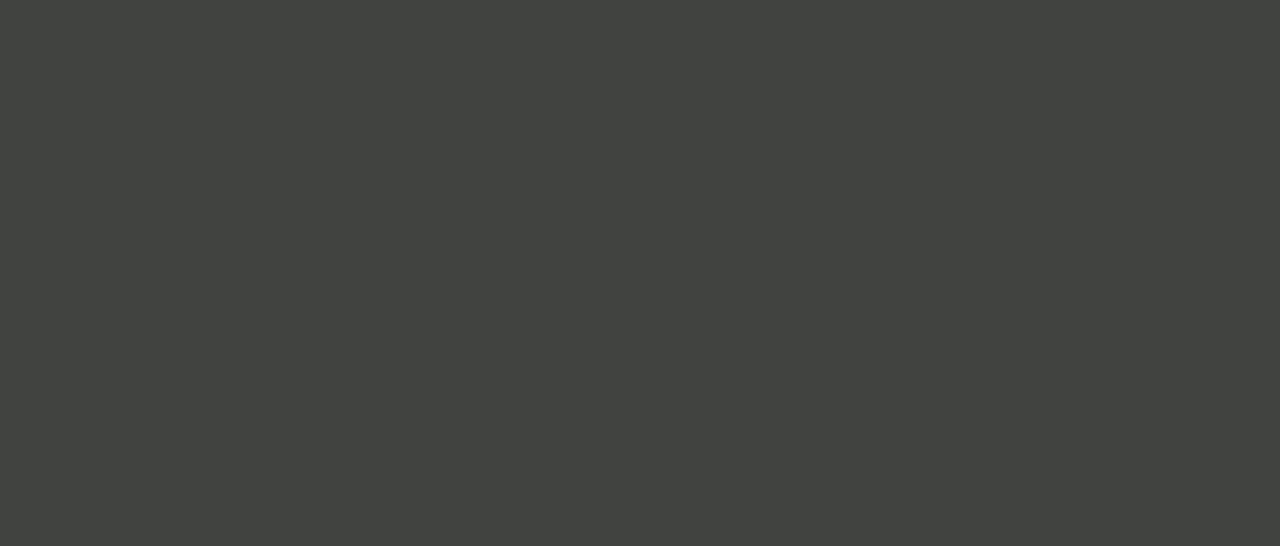
==== commit 654cbd48: "logo kelompok" ====
--- a/index.html
+++ b/index.html
@@ -8,14 +8,17 @@
     <link rel="preconnect" href="https://fonts.googleapis.com">
 <link rel="preconnect" href="https://fonts.gstatic.com" crossorigin>
 <link href="https://fonts.googleapis.com/css2?family=Josefin+Sans&family=Lato:wght@300&family=Playfair+Display&family=Poppins&family=Red+Hat+Display:ital,wght@0,400;0,500;0,700;1,400;1,500;1,700&family=Roboto&family=Yellowtail&family=Yeseva+One&display=swap" rel="stylesheet">
+<link rel="stylesheet" href="nav.css">
     <link rel="stylesheet" href="index.css">
-    <link rel="stylesheet" href="nav.css">
     <link href="https://unpkg.com/aos@2.3.1/dist/aos.css" rel="stylesheet">
 </head>
 <body>
     <nav>
         <div class="logo">
             <img src="Logo Kolese Kanisius.PNG" alt="Logo Kolese Kanisius">
+        </div>
+        <div class="logo">
+            <img src="logo white.png" alt="Logo Kelompok 31 Jambore">
         </div>
         <div class="hamburger">
             <div class="line1"></div>
--- a/nav.css
+++ b/nav.css
@@ -1,3 +1,7 @@
+* {
+    box-sizing: border-box;
+}
+
 /*scrollbar*/
 
 /* width */
@@ -35,6 +39,7 @@
     justify-content: space-between;
     padding: 0 10px;
     font-size: 1rem;
+    box-sizing: border-box;
 }
 
 /*Styling logo*/
@@ -180,4 +185,9 @@
 @font-face {
     font-family: squidGame;
     src: url('Game Of Squids.ttf');
+  }
+
+  @font-face {
+    font-family: valorant;
+    src: url('Valorant Font.ttf');
   }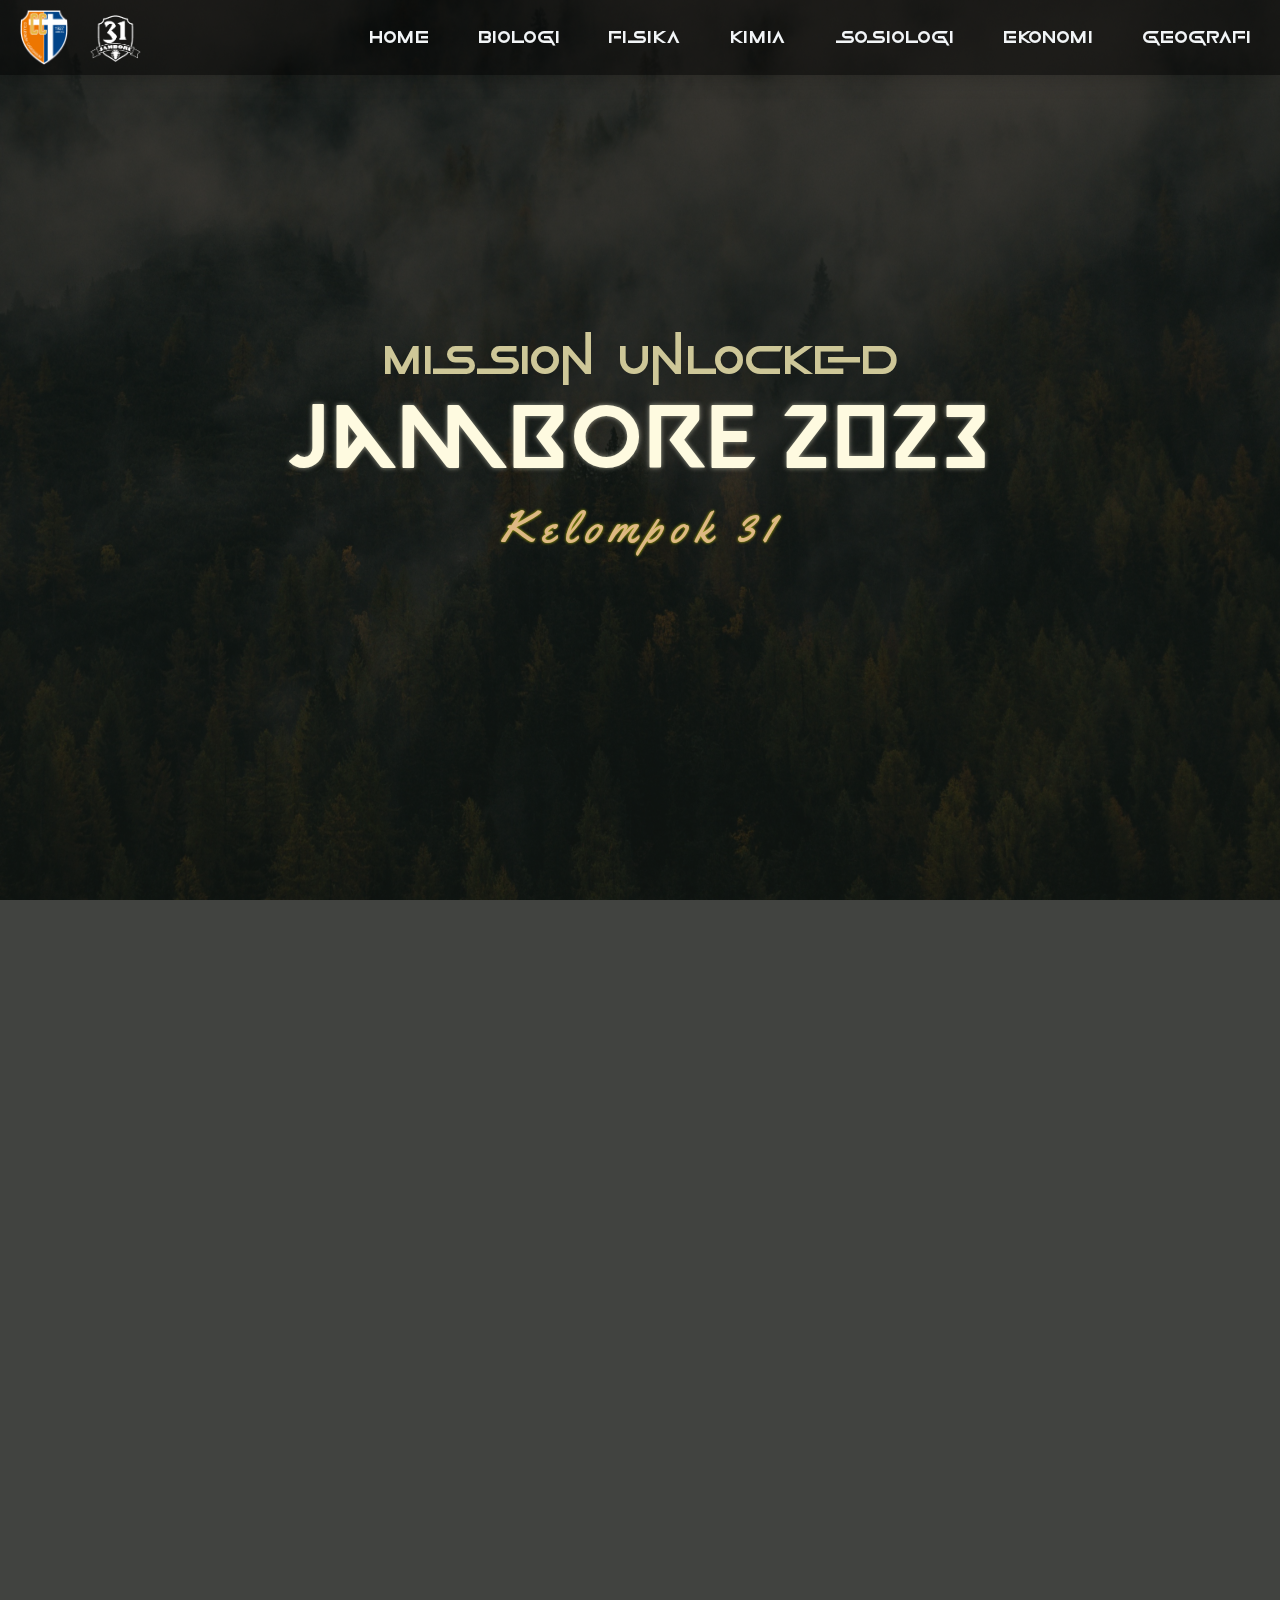
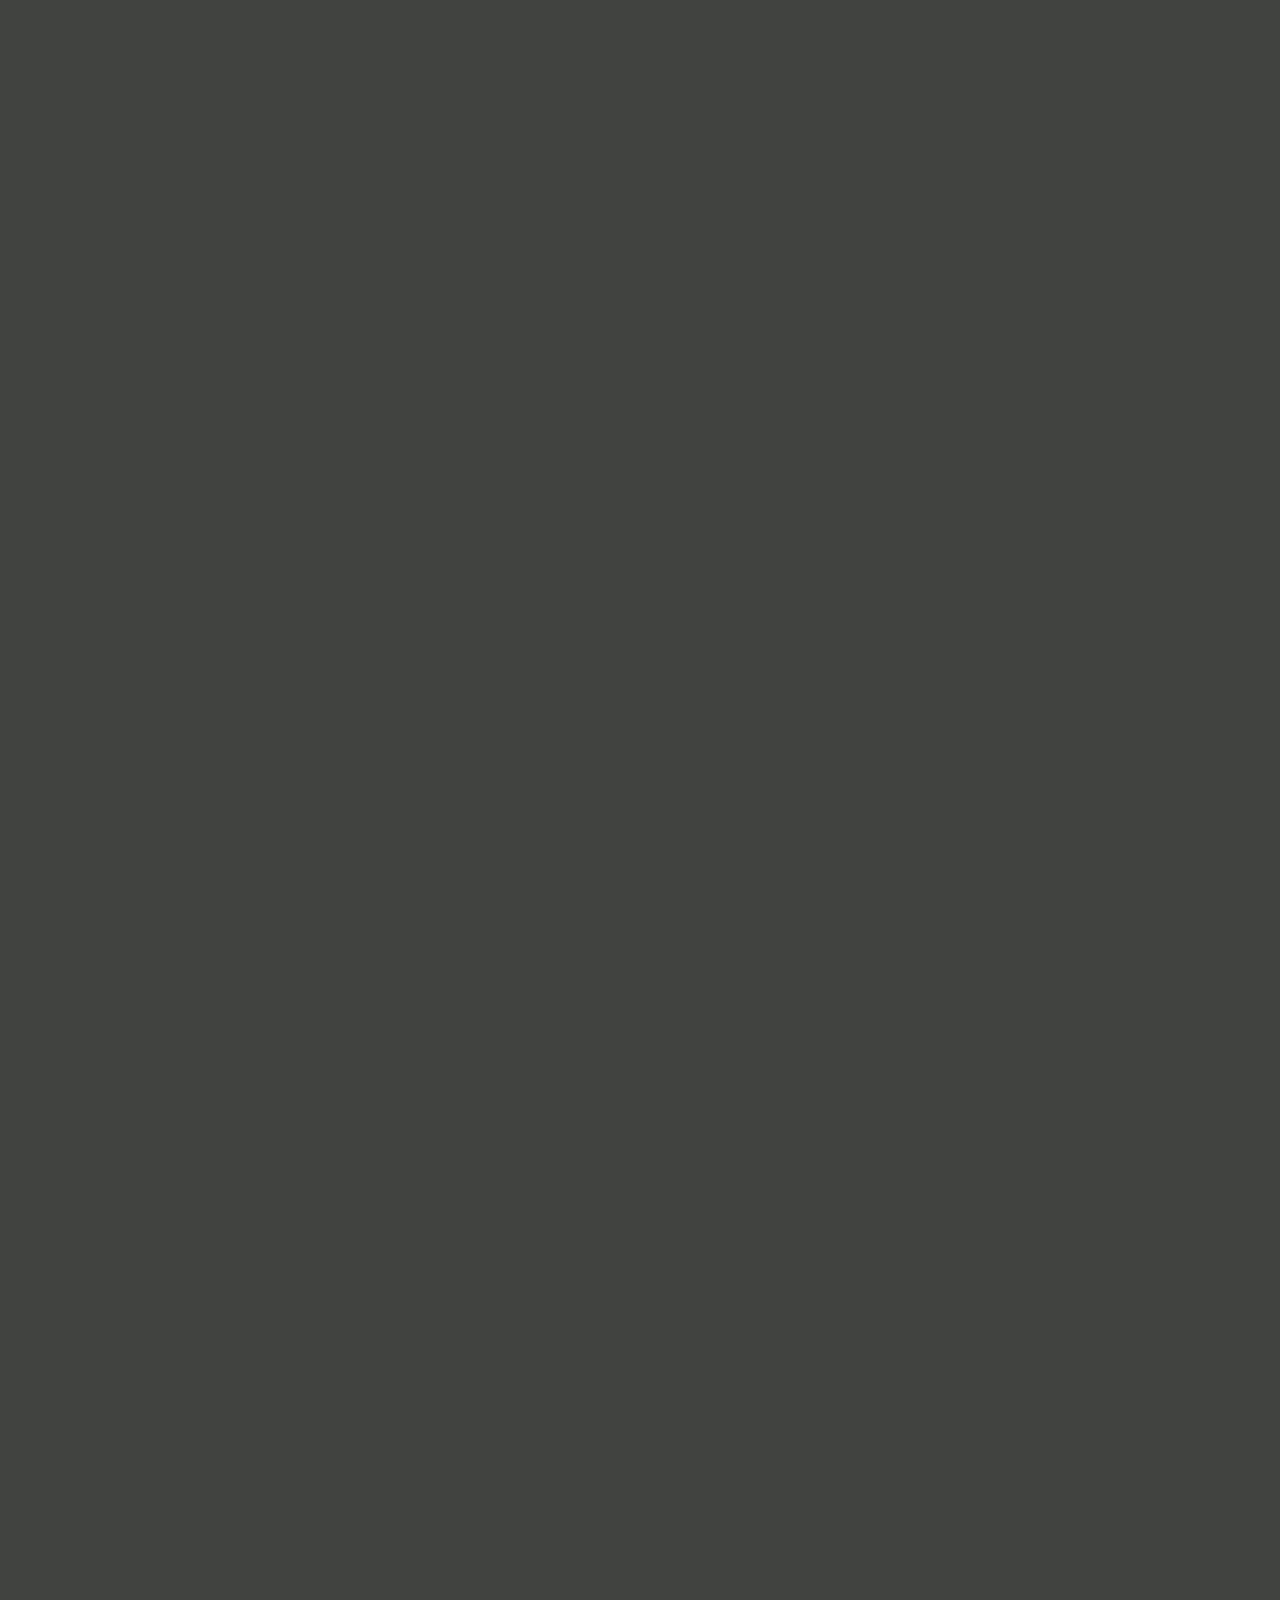
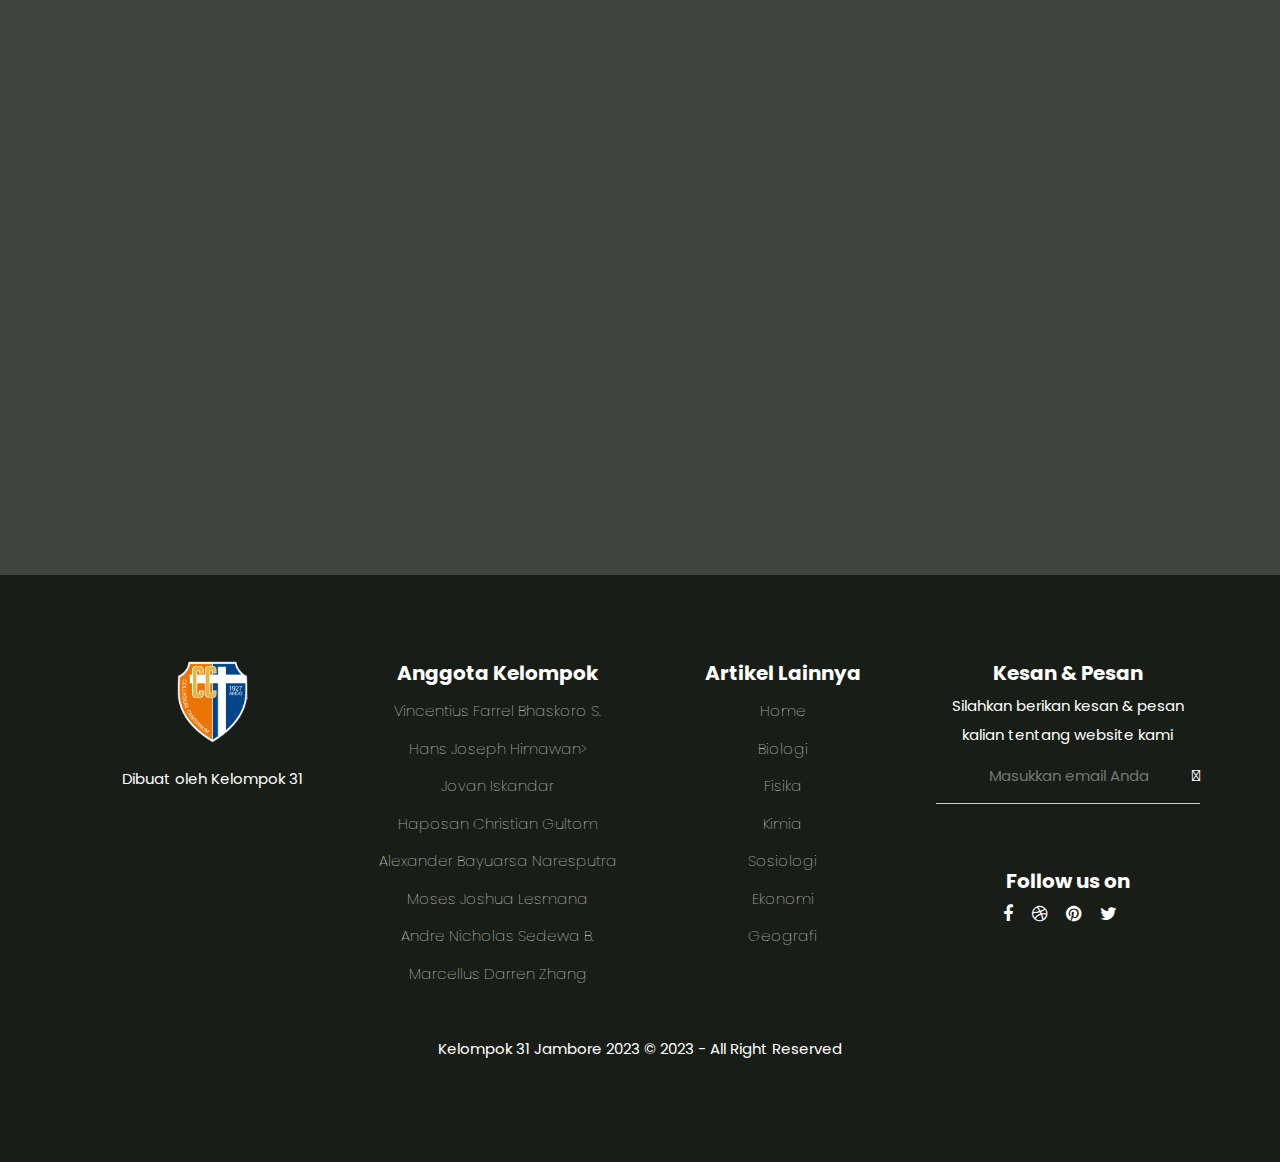
==== commit ad49ca5f: "footer" ====
--- a/index.html
+++ b/index.html
@@ -1,6 +1,7 @@
 <!DOCTYPE html>
 <html lang="en">
 <head>
+    <link rel="icon" type="image/x-icon" href="favicon.ico">
     <meta charset="UTF-8">
     <meta http-equiv="X-UA-Compatible" content="IE=edge">
     <meta name="viewport" content="width=device-width, initial-scale=1.0">
@@ -11,6 +12,8 @@
 <link rel="stylesheet" href="nav.css">
     <link rel="stylesheet" href="index.css">
     <link href="https://unpkg.com/aos@2.3.1/dist/aos.css" rel="stylesheet">
+	<link rel="preconnect" href="https://fonts.gstatic.com" crossorigin>    <link rel="stylesheet" href="https://cdnjs.cloudflare.com/ajax/libs/twitter-bootstrap/5.2.0/css/bootstrap.min.css">
+    <link rel="stylesheet" href="https://cdnjs.cloudflare.com/ajax/libs/font-awesome/4.7.0/css/font-awesome.min.css">
 </head>
 <body>
     <nav>
@@ -120,11 +123,73 @@
             </div>
         </section>
     </div>
-    <script src="https://unpkg.com/aos@2.3.1/dist/aos.js"></script>
     <script src="index.js"></script>
     <script src="nav.js"></script>
+    <script src="https://unpkg.com/aos@2.3.1/dist/aos.js"></script>
     <script>
         AOS.init();
     </script>
-</body>
+</body><footer>
+    <div class="container">
+        <div class="row">
+            <div class="col-lg-3 col-sm-6">
+                <div class="single-box">
+                    <img src="logocc.png" alt="">
+                    <br><br>
+                <p>Dibuat oleh Kelompok 31</p>
+                </div>
+            </div>
+            <div class="col-lg-3 col-sm-6">
+                <div class="single-box">
+                    <h2>Anggota Kelompok</h2>
+                <ul>
+                    <li>Vincentius Farrel Bhaskoro S.</li>
+                    <li>Hans Joseph Himawan></li>
+                    <li> Jovan Iskandar</li>
+                    <li>Haposan Christian Gultom</li>
+                    <li>Alexander Bayuarsa Naresputra</li>
+                    <li>Moses Joshua Lesmana</li>
+                    <li>Andre Nicholas Sedewa B.</li>
+                    <li>Marcellus Darren Zhang</li>
+                </ul>
+                </div>                    
+            </div>
+            <div class="col-lg-3 col-sm-6">
+                <div class="single-box">
+                    <h2>Artikel Lainnya</h2>
+                <ul>
+                    <li><a href="index.html">Home</a></li>
+                    <li><a href="biologi.html">Biologi</a></li>
+                    <li><a href="fisika.html">Fisika</a></li>
+                    <li><a href="kimia.html">Kimia</a></li>
+                    <li><a href="sosiologi.html">Sosiologi</a></li>
+                    <li><a href="ekonomi.html">Ekonomi</a></li>
+                    <li><a href="geografi.html">Geografi</a></li>
+                </ul>
+                </div>                    
+            </div>
+            <div class="col-lg-3 col-sm-6">
+                <div class="single-box">
+                    <h2>Kesan &amp Pesan</h2>
+                    <p>Silahkan berikan kesan &amp pesan kalian tentang website kami</p>
+                    <div class="input-group mb-3">
+                        <form>
+                            <i class="far fa-envelope"></i><input type="email" placeholder="Masukkan email Anda" required><button type="submit"><i class="fas fa-arrow-right"></i></button>
+                        </form>
+                    </div>
+                    <h2>Follow us on</h2>
+                    <p class="socials">
+                        <i class="fa fa-facebook"></i>
+                        <i class="fa fa-dribbble"></i>
+                        <i class="fa fa-pinterest"></i>
+                        <i class="fa fa-twitter"></i>
+                    </p>
+                </div>
+            </div>
+        </div>
+    </div>
+    <hr>
+	<p class="kopiret"> Kelompok 31 Jambore 2023 &copy 2023 - All Right Reserved</p>
+</footer>
+<link rel="stylesheet" href="https://cdnjs.cloudflare.com/ajax/libs/twitter-bootstrap/5.2.0/js/bootstrap.min.js">
 </html>--- a/nav.css
+++ b/nav.css
@@ -63,6 +63,7 @@
     align-items: center;
     text-transform: uppercase;
     gap: 2rem;
+    margin: 0;
 }
 
 .nav-links li a{
@@ -182,6 +183,116 @@
     transform: rotate(45deg) translate(-5px,-6px);
 }
 
+/* footer */
+
+
+footer {
+	background: rgb(25, 29, 23);
+	padding: 86px 0;
+}
+.single-content {
+	text-align: center;
+	padding: 115px 0;
+}
+.single-box p {
+	color: #fff;
+	line-height: 1.9;
+}
+.single-box h3 {
+	font-size: 16px;
+	font-weight: 700;
+	color: #fff;
+}
+.single-box .card-area i {
+	color: #ffffff;
+	font-size: 20px;
+	margin-right: 10px;
+}
+.single-box ul {
+	list-style: none;
+	padding: 0;
+}
+.single-box ul li{
+	text-decoration: none;
+	color: #fff;
+	line-height: 2.5;
+	font-weight: 100;
+}
+
+.single-box ul li a{
+	text-decoration: none;
+	color: #fff;
+	line-height: 2.5;
+	font-weight: 100;
+}
+.single-box h2 {
+	color: #fff;
+	font-size: 20px;
+	font-weight: 700;
+}
+#basic-addon2 {
+	background: #fe1e4f;
+	color: #fff;
+}
+.socials i {
+	font-size: 18px;
+	margin-right: 15px;
+}
+@media (max-width: 767px) {
+	.single-box {
+		margin-bottom: 50px;
+	}
+}
+@media (min-width: 768px) and (max-width: 991px) {
+	.single-box {
+		margin-bottom: 50px;
+	}
+}
+.single-box img{
+    height: 10ex;
+}
+
+form{
+	padding-bottom: 15px;
+	display: flex;
+	align-items: center;
+	justify-content: space-between;
+	border-bottom: 1px solid #ccc;
+	margin-bottom: 50px;
+}
+
+form .far{
+	font-size: 0.1ex;
+	margin-right: 20ex;
+}
+
+form input{
+	width: 30ex;
+	background: transparent;
+	color: #ccc;
+	border: 0;
+	outline: none;
+}
+
+form button{
+	background: transparent;
+	border: 0;
+	outline: none;
+	cursor: pointer;
+}
+
+form button .fas{
+	font-size: 16px;
+	color: #fff;
+
+}
+
+.kopiret{
+	text-align: center;
+    color: white;
+}
+
+
 @font-face {
     font-family: squidGame;
     src: url('Game Of Squids.ttf');
